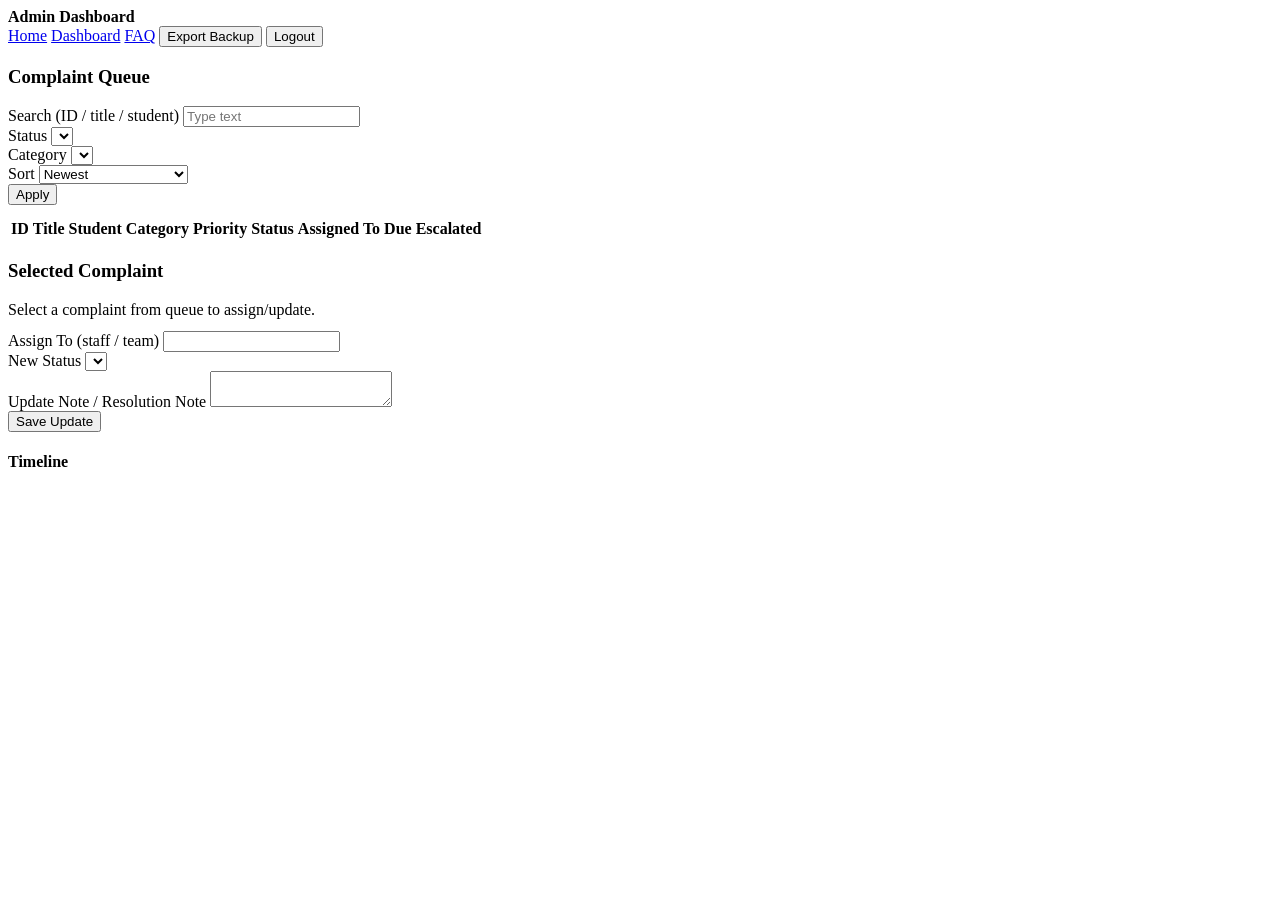
==== admin-dashboard.html @ 1d7f31f5 "Build complaint portal pages and core client logic" ====
<!DOCTYPE html>
<html lang="en">
<head>
  <meta charset="UTF-8">
  <meta name="viewport" content="width=device-width, initial-scale=1.0">
  <title>Admin Dashboard - Complaint Portal</title>
  <link rel="stylesheet" href="/home/runner/work/blog/blog/portal.css">
</head>
<body>
<header>
  <div class="container nav">
    <strong>Admin Dashboard</strong>
    <nav class="nav-links">
      <a href="/home/runner/work/blog/blog/index.html">Home</a>
      <a class="active" href="/home/runner/work/blog/blog/admin-dashboard.html">Dashboard</a>
      <a href="/home/runner/work/blog/blog/faq.html">FAQ</a>
      <button id="backupBtn">Export Backup</button>
      <button id="logoutBtn">Logout</button>
    </nav>
  </div>
</header>

<main>
  <div class="container grid" style="gap: 16px;">
    <section class="grid cards" id="kpis"></section>

    <section class="card">
      <h3>Complaint Queue</h3>
      <div class="form-grid">
        <div>
          <label for="searchInput">Search (ID / title / student)</label>
          <input id="searchInput" placeholder="Type text">
        </div>
        <div>
          <label for="statusFilter">Status</label>
          <select id="statusFilter"></select>
        </div>
        <div>
          <label for="categoryFilter">Category</label>
          <select id="categoryFilter"></select>
        </div>
        <div>
          <label for="sortFilter">Sort</label>
          <select id="sortFilter">
            <option value="newest">Newest</option>
            <option value="oldest">Oldest</option>
            <option value="priority">Priority (High → Low)</option>
            <option value="due">Due date</option>
          </select>
        </div>
      </div>
      <div class="actions">
        <button id="applyFilters">Apply</button>
      </div>
      <div class="table-wrap" style="margin-top: 12px;">
        <table>
          <thead>
            <tr>
              <th>ID</th>
              <th>Title</th>
              <th>Student</th>
              <th>Category</th>
              <th>Priority</th>
              <th>Status</th>
              <th>Assigned To</th>
              <th>Due</th>
              <th>Escalated</th>
            </tr>
          </thead>
          <tbody id="complaintRows"></tbody>
        </table>
      </div>
    </section>

    <section class="card">
      <h3>Selected Complaint</h3>
      <div id="updateMessage"></div>
      <div id="detailPanel" class="small muted">Select a complaint from queue to assign/update.</div>
      <form id="updateForm" class="grid" style="margin-top: 12px;">
        <div class="form-grid">
          <div>
            <label for="assignedTo">Assign To (staff / team)</label>
            <input id="assignedTo" maxlength="100">
          </div>
          <div>
            <label for="newStatus">New Status</label>
            <select id="newStatus"></select>
          </div>
        </div>
        <div>
          <label for="note">Update Note / Resolution Note</label>
          <textarea id="note" minlength="3" maxlength="1000" required></textarea>
        </div>
        <div class="actions">
          <button class="primary" type="submit">Save Update</button>
        </div>
      </form>
      <h4>Timeline</h4>
      <div id="timeline" class="timeline"></div>
    </section>
  </div>
</main>

<script src="/home/runner/work/blog/blog/portal.js"></script>
<script>
const admin = portal.requireRole('admin');
if (!admin) throw new Error('Unauthorized');

document.getElementById('logoutBtn').addEventListener('click', portal.logout);
document.getElementById('backupBtn').addEventListener('click', portal.exportBackup);

portal.escalateOverdueComplaints(admin.name);

const statusFilter = document.getElementById('statusFilter');
statusFilter.add(new Option('All', 'All'));
portal.STATUSES.forEach(s => statusFilter.add(new Option(s, s)));

const categoryFilter = document.getElementById('categoryFilter');
categoryFilter.add(new Option('All', 'All'));
portal.CATEGORIES.forEach(c => categoryFilter.add(new Option(c, c)));

const newStatus = document.getElementById('newStatus');
portal.STATUSES.forEach(s => newStatus.add(new Option(s, s)));

const rows = document.getElementById('complaintRows');
const detailPanel = document.getElementById('detailPanel');
const timeline = document.getElementById('timeline');
const kpis = document.getElementById('kpis');
const updateMessage = document.getElementById('updateMessage');
let selectedComplaintId = null;

function priorityWeight(p) {
  return p === 'High' ? 3 : p === 'Medium' ? 2 : 1;
}

function renderKPIs() {
  const a = portal.analytics();
  kpis.innerHTML = `
    <article class="card"><div class="kpi">${a.total}</div><div class="small muted">Total Complaints</div></article>
    <article class="card"><div class="kpi">${a.open}</div><div class="small muted">Open Complaints</div></article>
    <article class="card"><div class="kpi">${a.resolved}</div><div class="small muted">Resolved</div></article>
    <article class="card"><div class="kpi">${a.escalated}</div><div class="small muted">Escalated</div></article>
    <article class="card" style="grid-column: span 2;"><strong>Category-wise:</strong> ${Object.entries(a.byCategory).map(([k,v]) => `${k}: ${v}`).join(' | ')}</article>
  `;
}

function filteredList() {
  const search = portal.sanitize(document.getElementById('searchInput').value).toLowerCase();
  const status = statusFilter.value;
  const category = categoryFilter.value;
  const sort = document.getElementById('sortFilter').value;

  const list = portal.allComplaints().filter(c => {
    if (status !== 'All' && c.status !== status) return false;
    if (category !== 'All' && c.category !== category) return false;
    if (search) {
      const hay = `${c.id} ${c.title} ${c.created_by_name}`.toLowerCase();
      if (!hay.includes(search)) return false;
    }
    return true;
  });

  if (sort === 'oldest') list.sort((a, b) => a.created_at.localeCompare(b.created_at));
  if (sort === 'priority') list.sort((a, b) => priorityWeight(b.priority) - priorityWeight(a.priority));
  if (sort === 'due') list.sort((a, b) => a.due_at.localeCompare(b.due_at));
  return list;
}

function renderQueue() {
  const list = filteredList();
  rows.innerHTML = list.length ? list.map(c => `
    <tr class="clickable" data-id="${c.id}">
      <td>${c.id}</td>
      <td>${c.title}</td>
      <td>${c.created_by_name}</td>
      <td>${c.category}</td>
      <td><span class="badge priority-${c.priority}">${c.priority}</span></td>
      <td><span class="badge status-${portal.normalizeStatusClass(c.status)}">${c.status}</span></td>
      <td>${c.assigned_to || '-'}</td>
      <td>${portal.formatDate(c.due_at)}</td>
      <td>${c.escalated ? 'Yes' : 'No'}</td>
    </tr>
  `).join('') : '<tr><td colspan="9" class="small muted">No complaints found.</td></tr>';

  rows.querySelectorAll('tr[data-id]').forEach(tr => {
    tr.addEventListener('click', () => {
      selectedComplaintId = tr.getAttribute('data-id');
      renderDetail();
    });
  });

  if (selectedComplaintId && !list.some(c => c.id === selectedComplaintId)) {
    selectedComplaintId = null;
    detailPanel.textContent = 'Select a complaint from queue to assign/update.';
    timeline.innerHTML = '';
  }
}

function renderDetail() {
  if (!selectedComplaintId) return;
  const c = portal.complaintById(selectedComplaintId);
  if (!c) return;

  detailPanel.innerHTML = `
    <p><strong>${c.title}</strong> (${c.id})</p>
    <p class="small muted">Student: ${c.created_by_name} | Category: ${c.category} | Priority: ${c.priority}</p>
    <p class="small muted">Status: ${c.status} | Assigned To: ${c.assigned_to || '-'} | Escalated: ${c.escalated ? 'Yes' : 'No'}</p>
    <p class="small">${c.description}</p>
    <p class="small muted">Created: ${portal.formatDate(c.created_at)} | Due: ${portal.formatDate(c.due_at)} | Last updated: ${portal.formatDate(c.updated_at)}</p>
  `;

  document.getElementById('assignedTo').value = c.assigned_to || '';
  document.getElementById('newStatus').value = c.status;

  const updates = portal.complaintUpdates(c.id);
  timeline.innerHTML = updates.length ? updates.map(u => `
    <div class="timeline-item">
      <div><strong>${u.actor_name}</strong> • ${portal.formatDate(u.created_at)}</div>
      <div class="small">${u.message}</div>
      ${u.new_status ? `<div class="small muted">Status: ${u.new_status}</div>` : ''}
    </div>
  `).join('') : '<div class="small muted">No updates yet.</div>';
}

document.getElementById('applyFilters').addEventListener('click', renderQueue);

document.getElementById('updateForm').addEventListener('submit', (e) => {
  e.preventDefault();
  if (!selectedComplaintId) return portal.setMessage(updateMessage, 'error', 'Select a complaint first.');

  const result = portal.updateComplaint({
    complaintId: selectedComplaintId,
    assignedTo: document.getElementById('assignedTo').value,
    status: document.getElementById('newStatus').value,
    note: document.getElementById('note').value
  }, admin);

  if (!result.ok) return portal.setMessage(updateMessage, 'error', result.error);
  portal.setMessage(updateMessage, 'success', 'Complaint updated successfully.');
  document.getElementById('note').value = '';
  portal.escalateOverdueComplaints(admin.name);
  renderKPIs();
  renderQueue();
  renderDetail();
});

renderKPIs();
renderQueue();
</script>
</body>
</html>
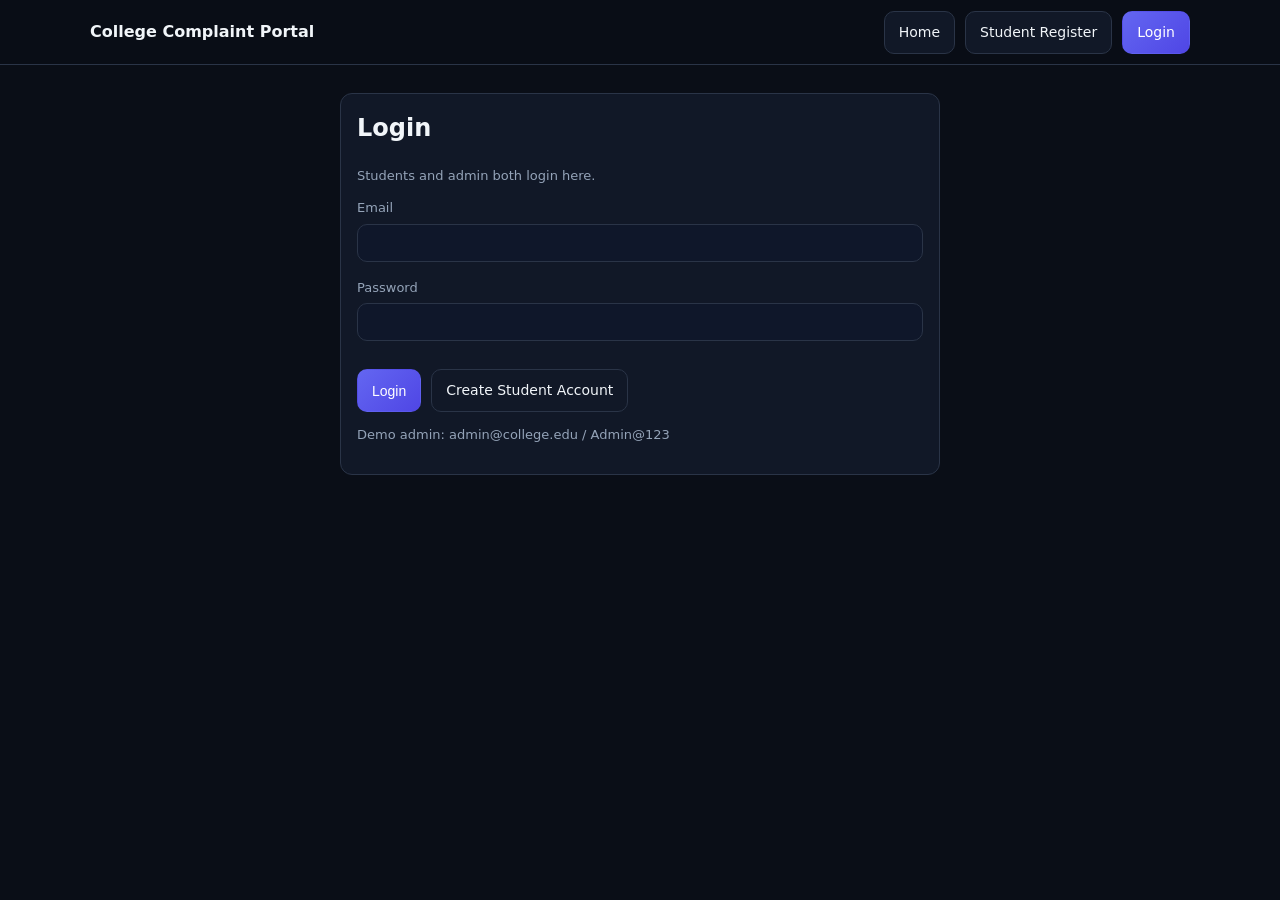
==== commit 6410789d: "Fix routing paths and polish portal pages" ====
--- a/admin-dashboard.html
+++ b/admin-dashboard.html
@@ -4,16 +4,16 @@
   <meta charset="UTF-8">
   <meta name="viewport" content="width=device-width, initial-scale=1.0">
   <title>Admin Dashboard - Complaint Portal</title>
-  <link rel="stylesheet" href="/home/runner/work/blog/blog/portal.css">
+  <link rel="stylesheet" href="/portal.css">
 </head>
 <body>
 <header>
   <div class="container nav">
     <strong>Admin Dashboard</strong>
     <nav class="nav-links">
-      <a href="/home/runner/work/blog/blog/index.html">Home</a>
-      <a class="active" href="/home/runner/work/blog/blog/admin-dashboard.html">Dashboard</a>
-      <a href="/home/runner/work/blog/blog/faq.html">FAQ</a>
+      <a href="/index.html">Home</a>
+      <a class="active" href="/admin-dashboard.html">Dashboard</a>
+      <a href="/faq.html">FAQ</a>
       <button id="backupBtn">Export Backup</button>
       <button id="logoutBtn">Logout</button>
     </nav>
@@ -101,7 +101,7 @@
   </div>
 </main>
 
-<script src="/home/runner/work/blog/blog/portal.js"></script>
+<script src="/portal.js"></script>
 <script>
 const admin = portal.requireRole('admin');
 if (!admin) throw new Error('Unauthorized');
--- a/portal.css
+++ b/portal.css
@@ -0,0 +1,200 @@
+:root {
+  --bg: #0a0e17;
+  --bg-elevated: #111827;
+  --bg-card: #1a2233;
+  --border: #2a3447;
+  --text-primary: #f1f5f9;
+  --text-secondary: #94a3b8;
+  --text-muted: #64748b;
+  --accent: #6366f1;
+  --accent-green: #10b981;
+  --accent-red: #ef4444;
+  --accent-yellow: #f59e0b;
+  --radius: 12px;
+}
+
+* { box-sizing: border-box; }
+html, body { margin: 0; padding: 0; }
+body {
+  font-family: Inter, system-ui, -apple-system, Segoe UI, Roboto, sans-serif;
+  background: var(--bg);
+  color: var(--text-primary);
+  line-height: 1.5;
+}
+
+a { color: inherit; text-decoration: none; }
+
+.container {
+  width: min(1100px, 92%);
+  margin: 0 auto;
+}
+
+header {
+  position: sticky;
+  top: 0;
+  z-index: 50;
+  border-bottom: 1px solid var(--border);
+  background: rgba(10, 14, 23, 0.95);
+  backdrop-filter: blur(8px);
+}
+
+.nav {
+  min-height: 64px;
+  display: flex;
+  align-items: center;
+  justify-content: space-between;
+  gap: 16px;
+}
+
+.nav-links {
+  display: flex;
+  gap: 10px;
+  flex-wrap: wrap;
+}
+
+.nav-links a, .btn, button {
+  border: 1px solid var(--border);
+  background: var(--bg-elevated);
+  color: var(--text-primary);
+  padding: 10px 14px;
+  border-radius: 10px;
+  cursor: pointer;
+  font-size: 14px;
+}
+
+.nav-links a.active,
+.btn.primary,
+button.primary {
+  background: linear-gradient(135deg, var(--accent), #4f46e5);
+  border-color: transparent;
+  color: #fff;
+}
+
+main { padding: 28px 0 40px; }
+
+.hero {
+  padding: 30px;
+  border: 1px solid var(--border);
+  border-radius: 16px;
+  background: linear-gradient(180deg, rgba(99,102,241,0.12), rgba(17,24,39,0.6));
+}
+
+h1, h2, h3 { margin-top: 0; }
+
+.grid {
+  display: grid;
+  gap: 16px;
+}
+
+.grid.cards {
+  grid-template-columns: repeat(auto-fit, minmax(220px, 1fr));
+}
+
+.card {
+  background: var(--bg-elevated);
+  border: 1px solid var(--border);
+  border-radius: var(--radius);
+  padding: 16px;
+}
+
+.form-grid {
+  display: grid;
+  grid-template-columns: repeat(auto-fit, minmax(220px, 1fr));
+  gap: 12px;
+}
+
+label {
+  display: block;
+  margin-bottom: 6px;
+  color: var(--text-secondary);
+  font-size: 13px;
+}
+
+input, select, textarea {
+  width: 100%;
+  border: 1px solid var(--border);
+  border-radius: 10px;
+  background: #0f172a;
+  color: var(--text-primary);
+  padding: 10px 12px;
+  font-size: 14px;
+}
+
+textarea { min-height: 110px; resize: vertical; }
+
+.actions {
+  margin-top: 12px;
+  display: flex;
+  gap: 10px;
+  flex-wrap: wrap;
+}
+
+.muted { color: var(--text-secondary); }
+.small { font-size: 13px; }
+.error { color: #fecaca; background: rgba(239, 68, 68, 0.15); border: 1px solid rgba(239,68,68,0.5); padding: 10px; border-radius: 10px; }
+.success { color: #bbf7d0; background: rgba(16, 185, 129, 0.16); border: 1px solid rgba(16,185,129,0.45); padding: 10px; border-radius: 10px; }
+
+.badge {
+  display: inline-block;
+  padding: 4px 10px;
+  border-radius: 999px;
+  font-size: 12px;
+  border: 1px solid var(--border);
+}
+.badge.status-Submitted { background: rgba(99,102,241,0.2); }
+.badge.status-InReview { background: rgba(245,158,11,0.22); }
+.badge.status-InProgress { background: rgba(6,182,212,0.2); }
+.badge.status-Resolved { background: rgba(16,185,129,0.2); }
+.badge.status-Rejected { background: rgba(239,68,68,0.2); }
+.badge.priority-High { background: rgba(239,68,68,0.2); }
+.badge.priority-Medium { background: rgba(245,158,11,0.2); }
+.badge.priority-Low { background: rgba(16,185,129,0.2); }
+
+.table-wrap {
+  overflow-x: auto;
+  border: 1px solid var(--border);
+  border-radius: 12px;
+}
+
+table {
+  width: 100%;
+  border-collapse: collapse;
+  min-width: 850px;
+  background: var(--bg-elevated);
+}
+
+th, td {
+  text-align: left;
+  padding: 12px;
+  border-bottom: 1px solid var(--border);
+  font-size: 14px;
+  vertical-align: top;
+}
+
+tr.clickable:hover { background: rgba(99,102,241,0.08); cursor: pointer; }
+
+.timeline {
+  display: grid;
+  gap: 10px;
+}
+
+.timeline-item {
+  border-left: 2px solid var(--border);
+  padding: 8px 0 8px 12px;
+}
+
+.kpi {
+  font-size: 28px;
+  font-weight: 700;
+}
+
+footer {
+  border-top: 1px solid var(--border);
+  color: var(--text-muted);
+  font-size: 13px;
+  padding: 20px 0 24px;
+}
+
+@media (max-width: 700px) {
+  .nav { align-items: flex-start; padding: 10px 0; }
+}
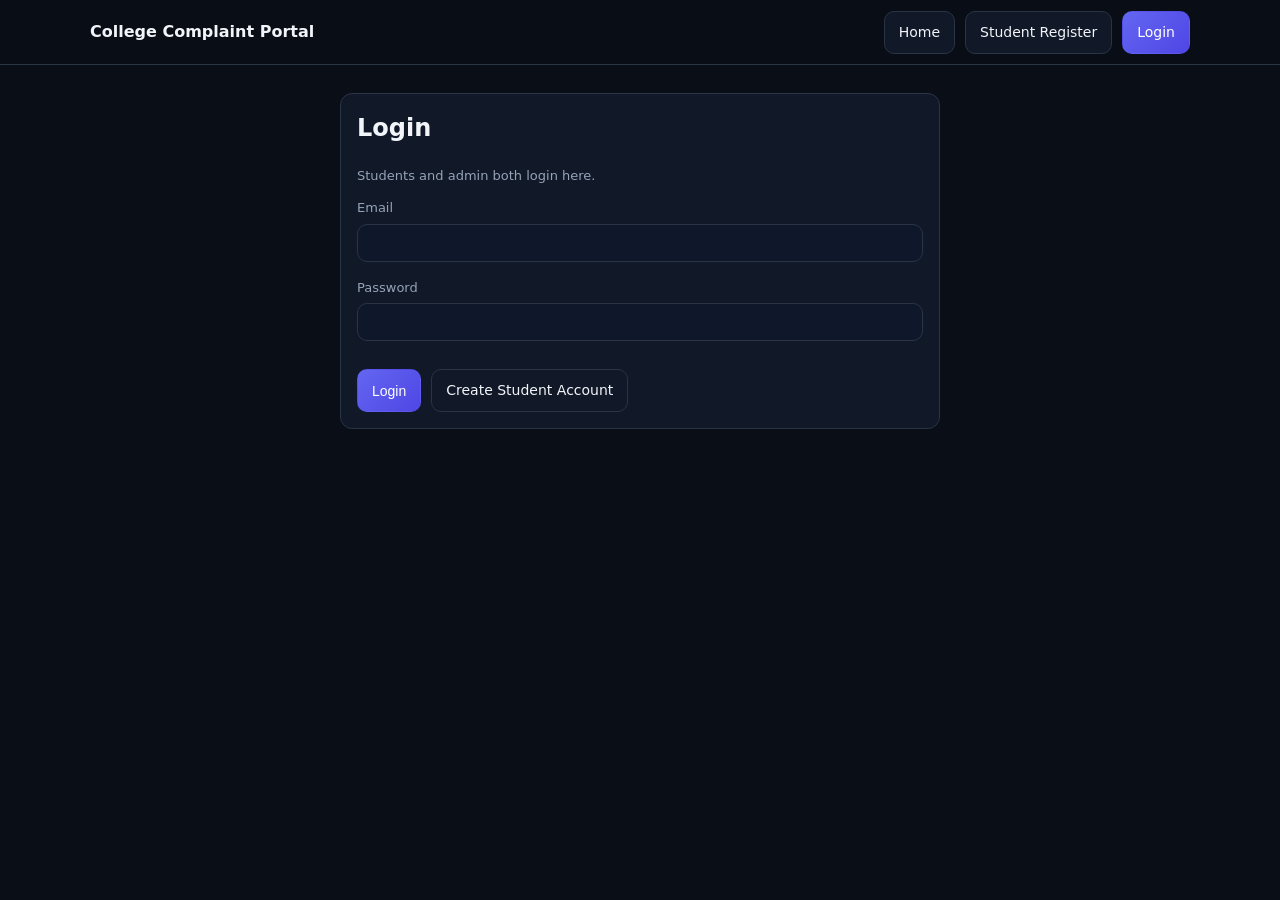
==== commit 97c8a09a: "Refine auth handling and security-facing portal details" ====
--- a/admin-dashboard.html
+++ b/admin-dashboard.html
@@ -104,7 +104,10 @@
 <script src="/portal.js"></script>
 <script>
 const admin = portal.requireRole('admin');
-if (!admin) throw new Error('Unauthorized');
+if (!admin) {
+  window.location.href = '/login.html';
+}
+if (admin) {
 
 document.getElementById('logoutBtn').addEventListener('click', portal.logout);
 document.getElementById('backupBtn').addEventListener('click', portal.exportBackup);
@@ -246,6 +249,7 @@
 
 renderKPIs();
 renderQueue();
+}
 </script>
 </body>
 </html>
--- a/portal.css
+++ b/portal.css
@@ -7,6 +7,8 @@
   --text-secondary: #94a3b8;
   --text-muted: #64748b;
   --accent: #6366f1;
+  --accent-dark: #4f46e5;
+  --gradient-primary: linear-gradient(135deg, var(--accent), var(--accent-dark));
   --accent-green: #10b981;
   --accent-red: #ef4444;
   --accent-yellow: #f59e0b;
@@ -65,7 +67,7 @@
 .nav-links a.active,
 .btn.primary,
 button.primary {
-  background: linear-gradient(135deg, var(--accent), #4f46e5);
+  background: var(--gradient-primary);
   border-color: transparent;
   color: #fff;
 }
